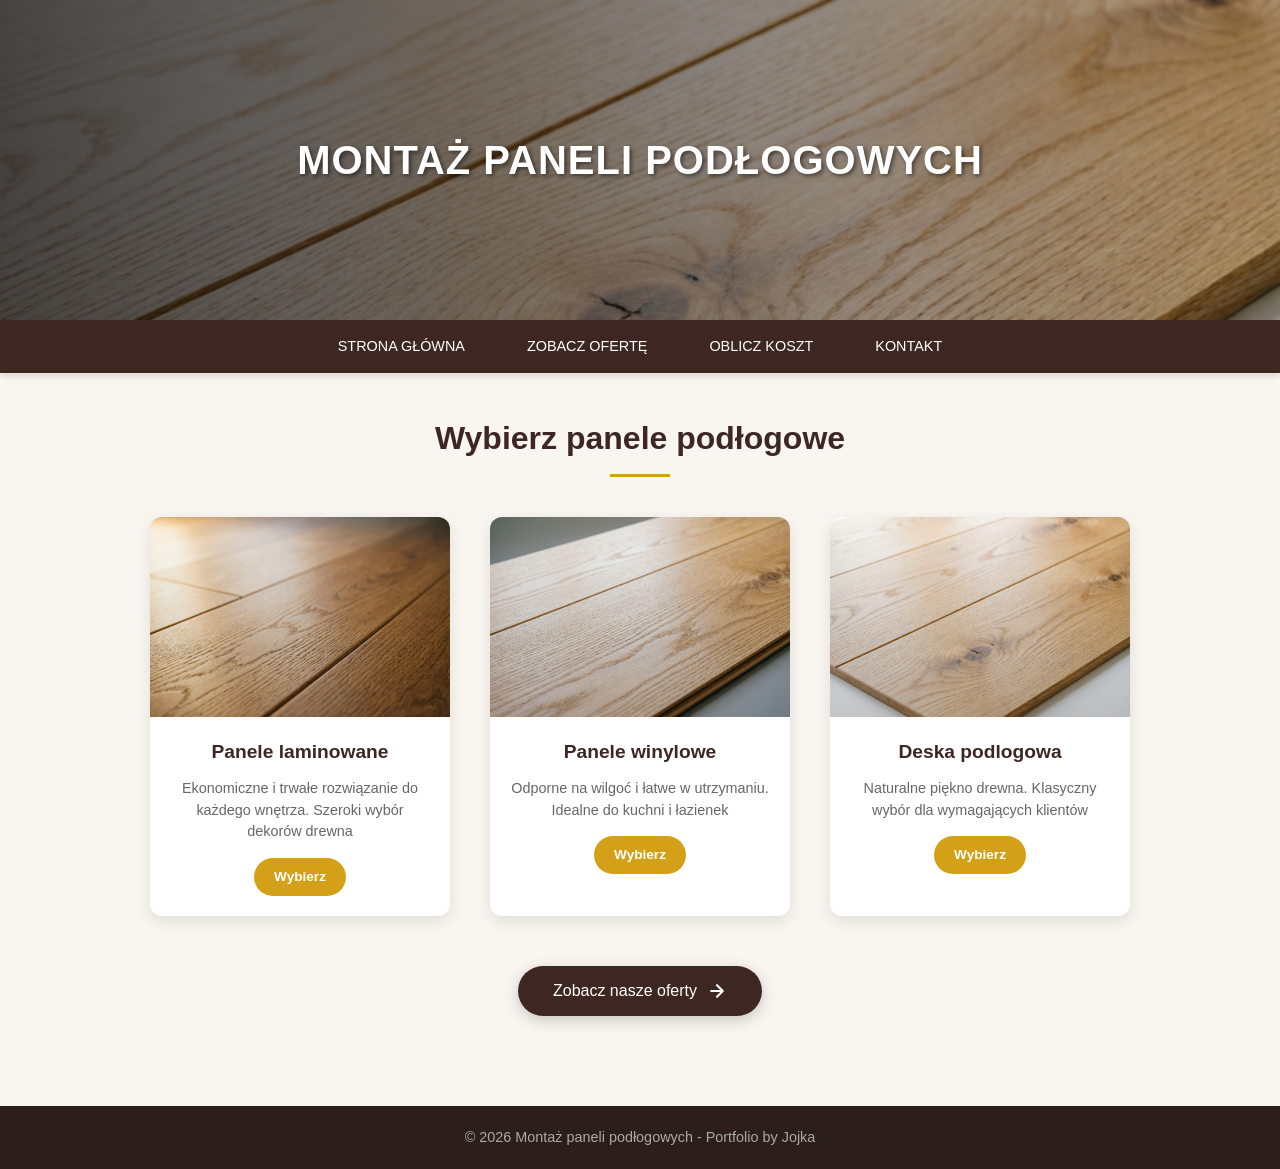
==== index.html @ 145c55b4 "upload" ====
<!DOCTYPE html>
<html lang="pl">

<head>
    <meta charset="UTF-8">
    <meta name="viewport" content="width=device-width, initial-scale=1.0">
    <title>Montaż paneli podłogowych</title>
    <link rel="icon" href="icon.jpg" type="image/jpeg">
    <link rel="stylesheet" href="style.css">
</head>

<body>
    <header>
        <img src="header.png" alt="Montaż paneli" class="header">
        <div class="header-overlay">
            <h1 class="header-title">Montaż paneli podłogowych</h1>
        </div>
    </header>

    <nav class="navigacja">
        <a class="nav-link" href="panele.html">Strona Główna</a>
        <a class="nav-link" href="oferty.html">Zobacz ofertę</a>
        <a class="nav-link" href="koszt.html">Oblicz koszt</a>
        <a class="nav-link" href="kontakt.html">Kontakt</a>
    </nav>

    <main class="main-content">
        <h2 class="main-title">Wybierz panele podłogowe</h2>

        <div class="panele-conteiner" id="paneleContainer">
            <!--Pierwsza panel -->
            <div class="panele-card" data-panel="laminowane" onclick="wybierzPanel(this)">
                <div class="image-wrapper">
                    <img src="laminowane.png" alt="Panele laminowane" class="panele-image">
                    <div class="image-overlay"></div>
                </div>
                <div class="card-body">
                    <h3 class="card-title">Panele laminowane</h3>
                    <p class="card-opis">Ekonomiczne i trwałe rozwiązanie do każdego wnętrza. Szeroki wybór dekorów
                        drewna</p>
                    <span class="button">Wybierz</span>
                </div>
            </div>
            <!--Druga panel -->
            <div class="panele-card" data-panel="wynilowe" onclick="wybierzPanel(this)">
                <div class="image-wrapper">
                    <img src="wynilowe.png" alt="Panele winylowe" class="panele-image">
                    <div class="image-overlay"></div>
                </div>
                <div class="card-body">
                    <h3 class="card-title">Panele winylowe</h3>
                    <p class="card-opis">Odporne na wilgoć i łatwe w utrzymaniu. Idealne do kuchni i łazienek</p>
                    <span class="button">Wybierz</span>
                </div>
            </div>
            <!--Trzeci panel -->
            <div class="panele-card" data-panel="podłogowa" onclick="wybierzPanel(this)">
                <div class="image-wrapper">
                    <img src="podologa.png" alt="Deska podłogowa" class="panele-image">
                    <div class="image-overlay"></div>
                </div>
                <div class="card-body">
                    <h3 class="card-title">Deska podlogowa</h3>
                    <p class="card-opis">Naturalne piękno drewna. Klasyczny wybór dla wymagających klientów</p>
                    <span class="button">Wybierz</span>
                </div>
            </div>
        </div>

        <!--Strona ofert-->
        <div class="nextstrona">
            <button class="nextstr-button" onclick="window.open('oferty.html', '_blank')"> Zobacz nasze oferty
                <svg width="20" height="20" viewBox="0 0 24 24" fill="none" stroke="currentColor" stroke-width="2.5"
                    stroke-linecap="round" stroke-linejoin="round">
                    <path d="M5 12h14M12 5l7 7-7 7" />
                </svg>
            </button>
        </div>
    </main>

    <footer class="footer">
        <p>&copy; 2026 Montaż paneli podłogowych - Portfolio by Jojka</p>
    </footer>


    <script>
        function wybierzPanel(card) {
            document.querySelectorAll('.panele-card').forEach(c => {
                c.classList.remove('selected');
                c.querySelector('.button').textContent = 'Wybierz';
            });
            card.classList.add('selected');
            card.querySelector('.button').textContent = '✓ Wybrano';
        }

    </script>
</body>

</html>
---- style.css ----
* {
    margin: 0;
    padding: 0;
    box-sizing: border-box;
}

body {
    font-family: 'Segoe UI', Tahoma, Geneva, Verdana, sans-serif;
    background-color: #F9F5F0;
    color: #333;
    line-height: 1.6;
}


header {
    position: relative;
    width: 100%;
    height: 320px;
    overflow: hidden;
}

header .header {
    width: 100%;
    height: 100%;
    object-fit: cover;
    display: block;
}

.header-overlay {
    position: absolute;
    top: 0;
    left: 0;
    width: 100%;
    height: 100%;
    background: linear-gradient(to right, rgba(0, 0, 0, 0.7), rgba(0, 0, 0, 0.2));
    display: flex;
    align-items: center;
    justify-content: center;
}

.header-title {
    color: #fff;
    font-size: 2.5rem;
    font-weight: 700;
    text-shadow: 2px 2px 4px rgba(0, 0, 0, 0.5);
    text-transform: uppercase;
    letter-spacing: 1px;
}


.navigacja {
    background-color: #3E2723;
    display: flex;
    justify-content: center;
    gap: 2px;
    box-shadow: 0 4px 6px rgba(0, 0, 0, 0.1);
    position: relative;
    z-index: 10;
}

.nav-link {
    color: #fff;
    text-decoration: none;
    padding: 15px 30px;
    font-weight: 500;
    transition: background-color 0.3s;
    text-transform: uppercase;
    font-size: 0.9rem;
}

.nav-link:hover {
    background-color: #5D4037;
}


.main-content {
    max-width: 1200px;
    margin: 0 auto;
    padding: 40px 20px;
}

.main-title {
    text-align: center;
    font-size: 2rem;
    color: #3E2723;
    margin-bottom: 40px;
    position: relative;
}


.main-title::after {
    content: '';
    display: block;
    width: 60px;
    height: 3px;
    background-color: #D4A017;
    margin: 10px auto 0;
}


.panele-conteiner {
    display: flex;
    justify-content: center;
    gap: 40px;
    flex-wrap: wrap;
    margin-bottom: 50px;
}

.panele-card {
    background-color: #fff;
    border-radius: 12px;
    overflow: hidden;
    box-shadow: 0 5px 15px rgba(0, 0, 0, 0.1);
    width: 300px;
    transition: all 0.4s cubic-bezier(0.25, 0.8, 0.25, 1);
    cursor: pointer;
    position: relative;
}


.panele-conteiner:hover .panele-card {
    transform: scale(1);
    opacity: 0.6;
    filter: blur(1px);
}


.panele-conteiner .panele-card:hover {
    transform: scale(1.08);
    opacity: 1;
    filter: none;
    z-index: 10;
    box-shadow: 0 15px 30px rgba(0, 0, 0, 0.2);
}

.image-wrapper {
    height: 200px;
    overflow: hidden;
    position: relative;
}

.panele-image {
    width: 100%;
    height: 100%;
    object-fit: cover;
    transition: transform 0.5s;
}

.image-overlay {
    position: absolute;
    top: 0;
    left: 0;
    width: 100%;
    height: 100%;
    background: linear-gradient(to bottom, transparent, rgba(0, 0, 0, 0.2));
    pointer-events: none;
}

.card-body {
    padding: 20px;
    text-align: center;
}

.card-title {
    font-size: 1.2rem;
    color: #3E2723;
    margin-bottom: 10px;
}

.card-opis {
    font-size: 0.9rem;
    color: #666;
    margin-bottom: 15px;
    line-height: 1.5;
}


.button {
    display: inline-block;
    padding: 8px 20px;
    background-color: #D4A017;
    color: #fff;
    border-radius: 20px;
    font-size: 0.85rem;
    font-weight: 600;
    cursor: pointer;
    transition: background-color 0.3s;
}

.panele-card:hover .button {
    background-color: #B8860B;
}


.panele-card.selected {
    border: 3px solid #D4A017;
}

.panele-card.selected .button {
    background-color: #466e35;
}


.nextstrona {
    text-align: center;
    margin-top: 20px;
}

.nextstr-button {
    background-color: #3E2723;
    color: #fff;
    border: none;
    padding: 15px 35px;
    font-size: 1rem;
    border-radius: 30px;
    cursor: pointer;
    display: inline-flex;
    align-items: center;
    gap: 10px;
    transition: all 0.3s;
    box-shadow: 0 4px 15px rgba(0, 0, 0, 0.2);
}

.nextstr-button:hover {
    background-color: #5D4037;
    transform: translateY(-3px);
    box-shadow: 0 8px 20px rgba(0, 0, 0, 0.3);
}


.footer {
    background-color: #2c1e1a;
    color: #aaa;
    text-align: center;
    padding: 20px;
    margin-top: 50px;
    font-size: 0.9rem;
}


@media (max-width: 768px) {
    .header-title {
        font-size: 1.8rem;
        padding: 0 10px;
    }

    .navigacja {
        flex-direction: column;
    }

    .nav-link {
        padding: 10px;
        border-bottom: 1px solid rgba(255, 255, 255, 0.1);
    }

    .panele-conteiner {
        flex-direction: column;
        align-items: center;
    }

    .panele-card {
        width: 100%;
        max-width: 350px;
    }
}

/*Strona ofert*/

.main-p {
    text-align: center;
    margin-bottom: 15px;
    margin-top: -20px;
    color: #3E2723;
    font-size: larger;
}

.table-wrap {
    overflow-x: auto;
    width: 100%;
    max-width: 1100px;
    margin: 40px auto;
    border-radius: 16px;
    box-shadow: 0 4px 20px rgba(0, 0, 0, 0.08);
    background: #fff;
    border: 1px solid #d8b08b;
}

.table-panels {
    width: 100%;
    border-collapse: collapse;
    font-family: inherit;
}


.table-panels thead {
    background-color: #6b270d;
    border-radius: 16px 16px 0 0;
    overflow: hidden;
}

.table-panels thead th {
    color: white;
    padding: 18px;
    font-size: larger;
    text-align: center;
    font-weight: 600;
    border: none;
}


.table-panels tbody td {
    padding: 18px;
    font-size: 0.95rem;
    text-align: center;
    border-bottom: 1px solid #ecd3bc;
    color: #333;
}


.table-panels tbody tr:hover {
    background-color: #fff4e8;
    transition: background-color 0.2s ease;
}


.table-panels tbody tr:last-child td {
    border-bottom: none;
}

.table-panels th:not(:last-child),
.table-panels td:not(:last-child) {
    border-right: 1px solid #ecd3bc;
}

.koszt-p {
    text-align: center;
    margin-bottom: 15px;
    margin-top: 50px;
    color: #3E2723;
    font-size: larger;
}

/*Strona koszty*/
.calcul-conteiner {
    background-color: #fffaf6;
    color: #3E2723;
    padding: 30px;
    margin: 20px auto;
    max-width: 700px;
    border-radius: 20px;
    box-shadow: 0 8px 25px rgba(0, 0, 0, 0.08);
    font-size: 1rem;

}

.wymiary {
    display: flex;
    gap: 20px;
    margin-bottom: 20px;
}

.opcja-szer,
.opcja-dlug {
    flex: 1;
}

.opcja-szer label,
.opcja-dlug label {
    display: block;
    margin-bottom: 6px;
    font-weight: 600;
    font-size: 1rem;
    color: #3E2723;
}

.opcja-szer input,
.opcja-dlug input {
    width: 100%;
    padding: 10px 12px;
    border: 2px solid #c3844d;
    border-radius: 8px;
    font-size: 1rem;
    box-sizing: border-box;
    outline: none;
}

.opcja-szer input:focus,
.opcja-dlug input:focus {
    border-color: #6b270d;
    box-shadow: 0 0 0 3px rgba(107, 39, 13, 0.1);
}

.typ-conteiner {
    background: #fdfaf6;
    padding: 15px;
    border: 2px solid #e0d0c0;
    border-radius: 12px;
    margin-top: 5px;
}

.typ-title {
    font-weight: 600;
    font-size: 1.05rem;
    margin-bottom: 12px;
    margin-top: 0;
    color: #3E2723;
}

.typ-conteiner ul {
    list-style: none;
    padding: 0;
    margin: 0;
}

.typ-conteiner li {
    margin-bottom: 8px;
    border: 2px solid #c3844d;
    border-radius: 8px;
    background: #fff;
    transition: all 0.3s ease;
    cursor: pointer;
}

.typ-conteiner li:hover {
    background-color: rgb(255, 249, 239);
    border-color: #9a4d20;
    transform: scale(1.01);
}

.typ-conteiner label {
    display: flex;
    align-items: center;
    padding: 12px 15px;
    cursor: pointer;
    font-size: 0.95rem;
    font-weight: 500;
}

.typ-conteiner input[type="radio"] {
    margin-right: 12px;
    transform: scale(1.3);

    accent-color: #6b270d;
}

#result {
    background-color: #6b270d;
    color: white;
    padding: 12px 30px;

    border: none;
    border-radius: 30px;
    font-size: 1rem;
    font-weight: 600;
    cursor: pointer;
    margin-top: 15px;
    transition: 0.3s;
    display: block;
    width: fit-content;
}

#result:hover {
    background-color: #9a4d20;
    transform: translateY(-2px);
    box-shadow: 0 6px 15px rgba(107, 39, 13, 0.3);
}

#wynik {
    margin-top: 15px;
    font-size: 1.05rem;
    font-weight: 600;
    padding: 14px 16px;
    border-radius: 12px;
    text-align: center;
    background: #fff2e4;
    border: 1px solid #e2c2a3;
}


@media (max-width: 600px) {
    .wymiary {
        flex-direction: column;
        gap: 15px;
    }

    .calcul-conteiner {
        padding: 20px 15px;
        margin: 15px auto;
    }
}


/*Kontakt*/
.kontakt {
    max-width: 900px;
    margin: 40px auto;
    display: flex;
    flex-direction: column;
    align-items: center;
    gap: 40px;
}

.contact-info {
    display: grid;
    grid-template-columns: repeat(auto-fit, minmax(280px, 1fr));
    gap: 20px;
    width: 100%;
}

.kontakt-card {
    background: #fffaf6;
    padding: 25px;
    border-radius: 15px;
    box-shadow: 0 6px 18px rgba(50, 22, 14, 0.08);
    border: 1px solid #e3c4a6;
    display: flex;
    align-items: flex-start;
    gap: 15px;
    transition: transform 0.3s ease, box-shadow 0.3s ease;
}

.kontakt-card:hover {
   transform: translateY(-3px);
    box-shadow: 0 10px 24px rgba(50, 22, 14, 0.12);
}

.icon-k {
    font-size: 2rem;
    line-height: 1;
}

.detale-k h3 {
    font-size: 1.1rem;
    color: #3E2723;
    margin-bottom: 5px;
    font-weight: 600;
}

.detale-k p {
    font-size: 1rem;
    color: #5e3f28;
    margin: 0;
    font-weight: 500;
}

.detale-k a {
    color: #6b270d;
    text-decoration: none;
    transition: color 0.3s;
}

.detale-k a:hover {
    color: #9a4d20;
    text-decoration: underline;
}

.detale-k small {
    display: block;
    margin-top: 5px;
    color: #999;
    font-size: 0.85rem;
}
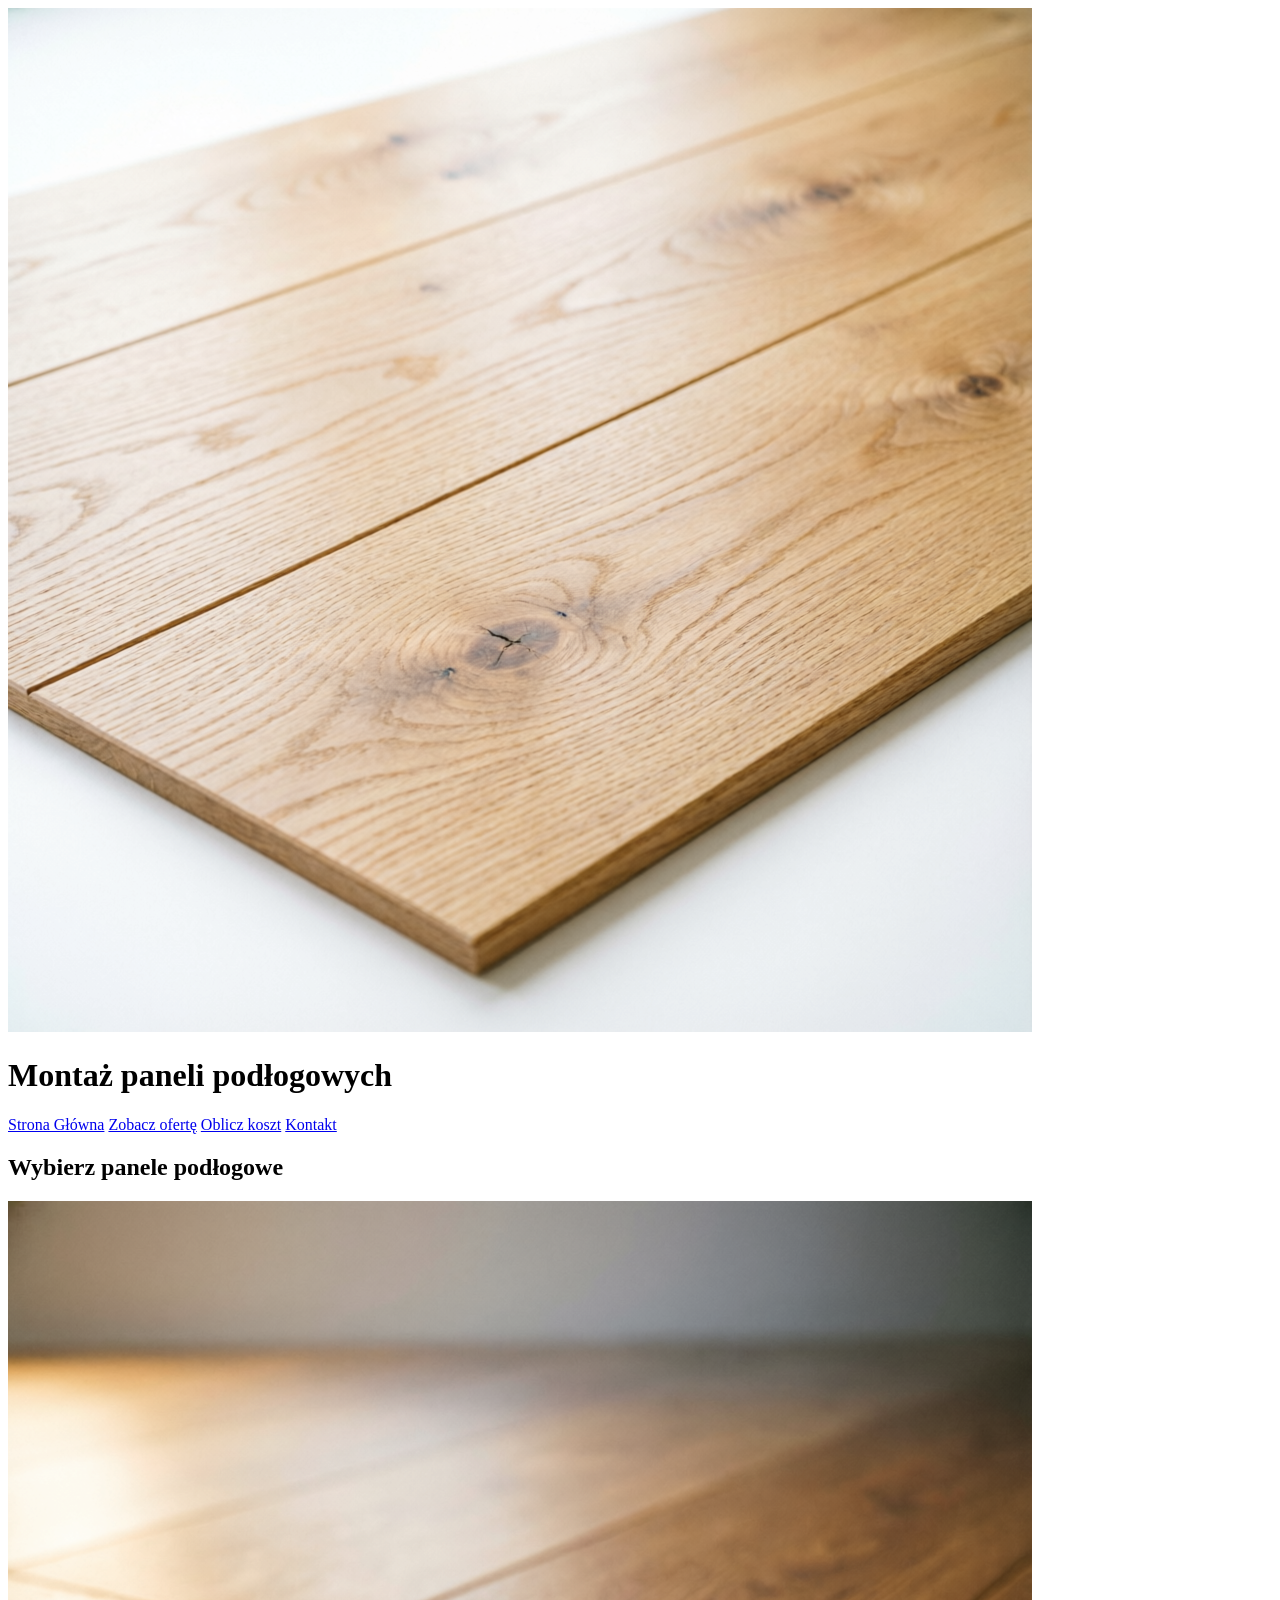
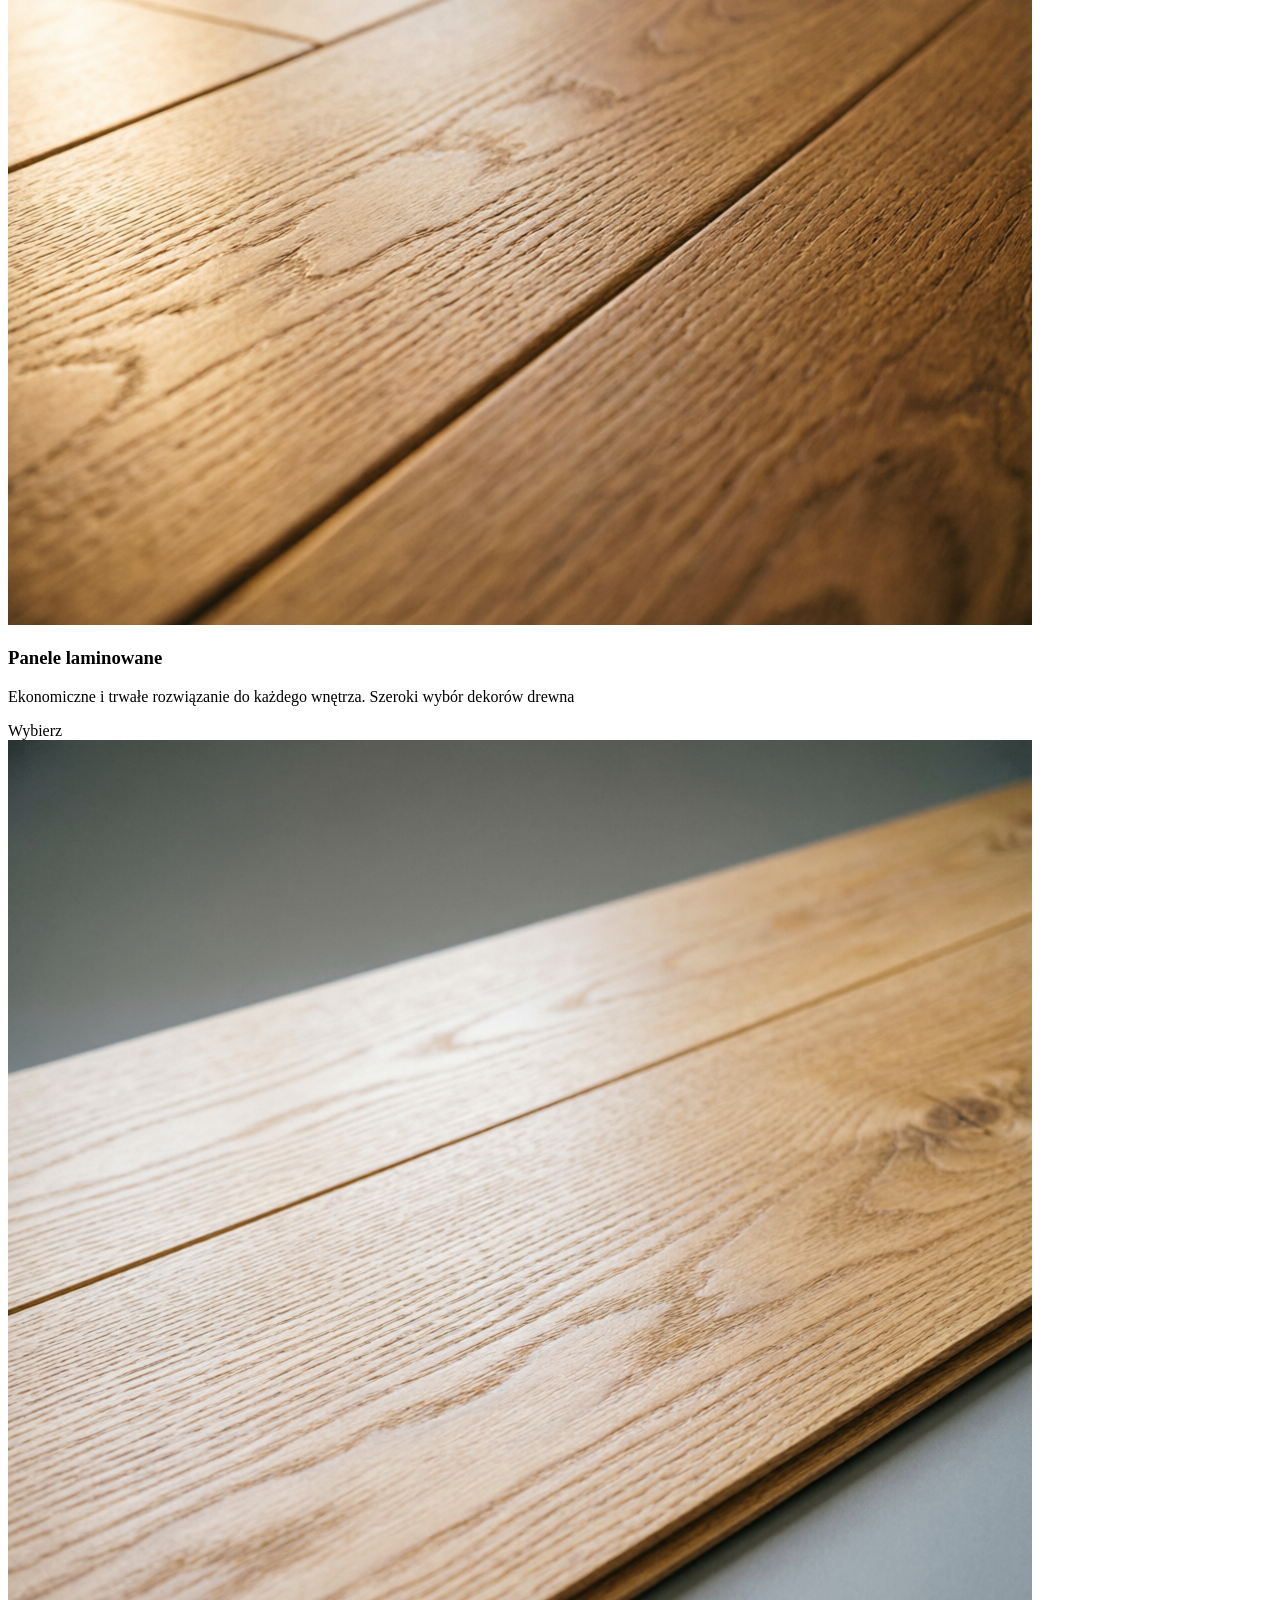
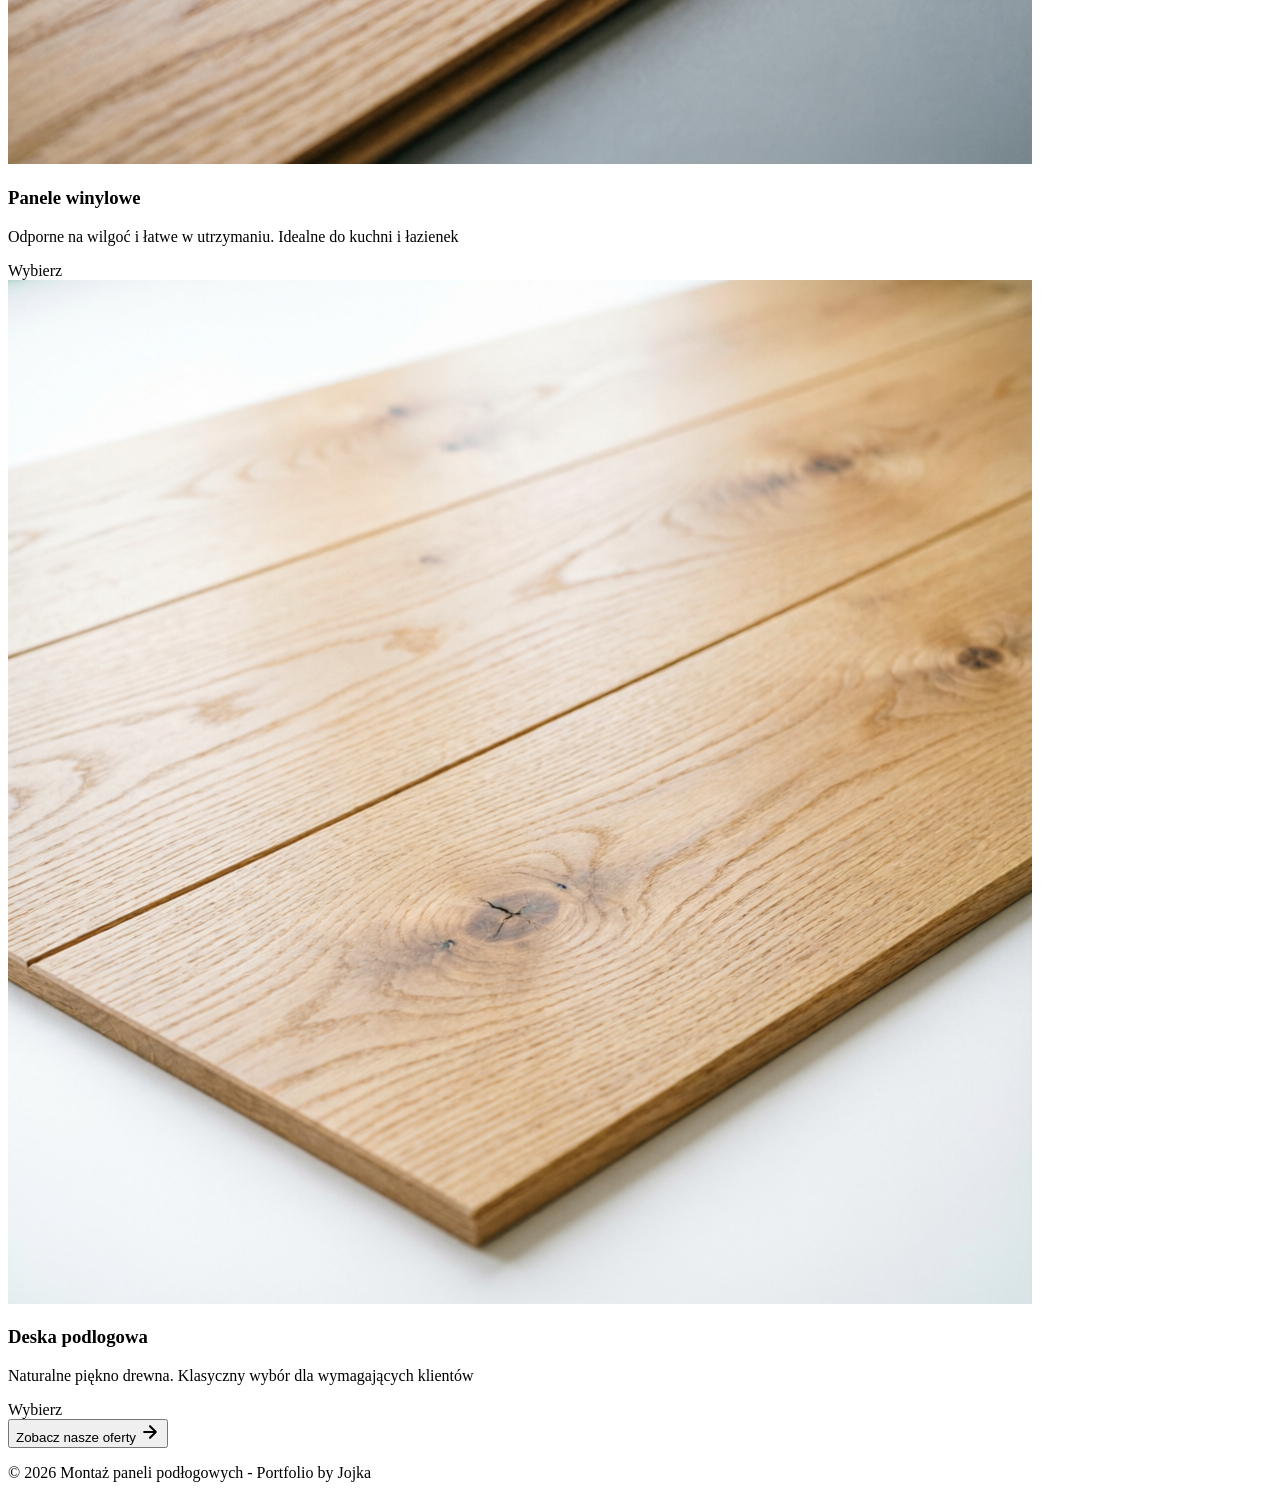
==== commit e1d6dc5f: "Update index.html" ====
--- a/index.html
+++ b/index.html
@@ -5,8 +5,8 @@
     <meta charset="UTF-8">
     <meta name="viewport" content="width=device-width, initial-scale=1.0">
     <title>Montaż paneli podłogowych</title>
-    <link rel="icon" href="icon.jpg" type="image/jpeg">
-    <link rel="stylesheet" href="style.css">
+   <link rel="icon" href="/panele-site/icon.jpg" type="image/jpeg">
+   <link rel="stylesheet" href="/panele-site/style.css">
 </head>
 
 <body>
@@ -18,10 +18,10 @@
     </header>
 
     <nav class="navigacja">
-        <a class="nav-link" href="panele.html">Strona Główna</a>
-        <a class="nav-link" href="oferty.html">Zobacz ofertę</a>
-        <a class="nav-link" href="koszt.html">Oblicz koszt</a>
-        <a class="nav-link" href="kontakt.html">Kontakt</a>
+     <a class="nav-link" href="/panele-site/">Strona Główna</a>
+     <a class="nav-link" href="/panele-site/oferty.html">Zobacz ofertę</a>
+     <a class="nav-link" href="/panele-site/koszt.html">Oblicz koszt</a>
+     <a class="nav-link" href="/panele-site/kontakt.html">Kontakt</a>
     </nav>
 
     <main class="main-content">
@@ -96,4 +96,4 @@
     </script>
 </body>
 
-</html>+</html>
